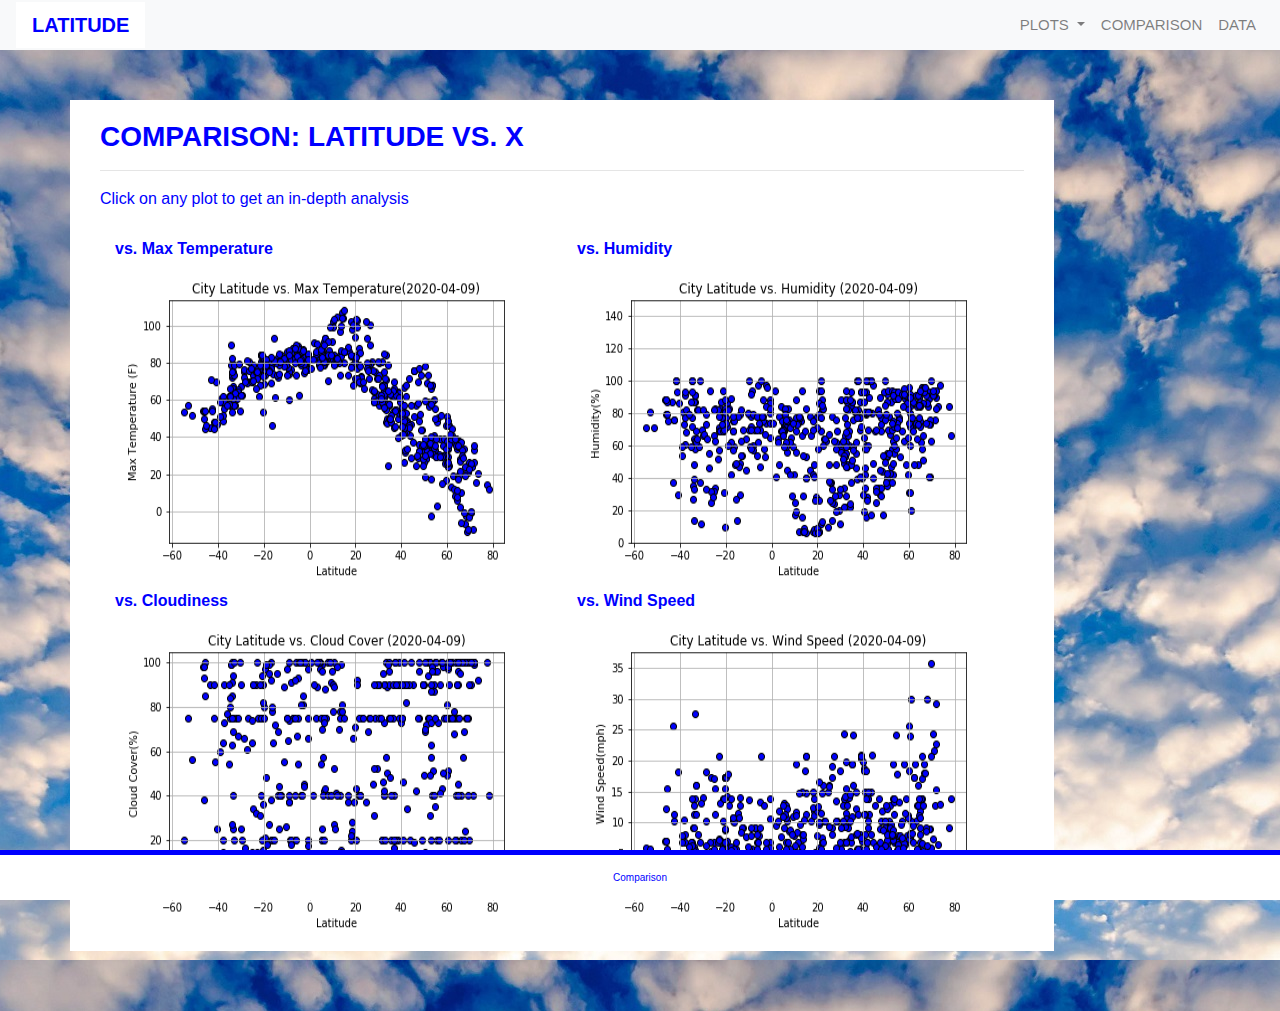
==== comparison.html @ 9848a16f "Finished homework.  I forgot to do updates while I was working. Oopsie." ====
<!-- Comparison -->
<!doctype html>
<html lang="en">
<head>
    <meta charset="utf-8">
    <meta http-equiv="X-UA-Compatible" content="IE=edge">
    <meta name="viewport" content="width=device-width, initial-scale=1">
    <link rel="stylesheet" href="https://stackpath.bootstrapcdn.com/bootstrap/4.3.1/css/bootstrap.min.css" integrity="sha384-ggOyR0iXCbMQv3Xipma34MD+dH/1fQ784/j6cY/iJTQUOhcWr7x9JvoRxT2MZw1T" crossorigin="anonymous">
    <link rel="stylesheet" type="text/css" href="style.css">
    <title>Comparison Page</title>
</head>
<body>
    <script src="https://code.jquery.com/jquery-3.3.1.slim.min.js" integrity="sha384-q8i/X+965DzO0rT7abK41JStQIAqVgRVzpbzo5smXKp4YfRvH+8abtTE1Pi6jizo" crossorigin="anonymous"></script>
    <script src="https://cdnjs.cloudflare.com/ajax/libs/popper.js/1.14.7/umd/popper.min.js" integrity="sha384-UO2eT0CpHqdSJQ6hJty5KVphtPhzWj9WO1clHTMGa3JDZwrnQq4sF86dIHNDz0W1" crossorigin="anonymous"></script>
    <script src="https://stackpath.bootstrapcdn.com/bootstrap/4.3.1/js/bootstrap.min.js" integrity="sha384-JjSmVgyd0p3pXB1rRibZUAYoIIy6OrQ6VrjIEaFf/nJGzIxFDsf4x0xIM+B07jRM" crossorigin="anonymous"></script>
    <div class="navigation">
        <nav class="navbar navbar-expand-lg navbar-light bg-light">
            <a class="navbar-brand" style="background-color: white;" href="index.html">LATITUDE</a>
            <button class="navbar-toggler" type="button" data-toggle="collapse" data-target="#navbarNavDropdown" aria-controls="navbarNavDropdown" aria-expanded="false" aria-label="Toggle navigation">
                <span class="navbar-toggler-icon"></span>
            </button>
            <div class="collapse navbar-collapse" id="navbarNavDropdown">
                <ul class="navbar-nav ml-auto">
                    <li class="nav-item dropdown">
                        <a class="nav-link dropdown-toggle" href="#" id="navbarDropdownMenuLink" role="button" data-toggle="dropdown" aria-haspopup="true" aria-expanded="false">
                            PLOTS
                        </a>
                        <div class="dropdown-menu" aria-labelledby="navbarDropdownMenuLink">
                            <a class="dropdown-item" href="temp.html">Max Temperature</a>
                            <a class="dropdown-item" href="humidity.html">Humidity</a>
                            <a class="dropdown-item" href="cloudiness.html">Cloudiness</a>
                            <a class="dropdown-item" href="wind_speed.html">Wind Speed</a>
                        </div>
                    </li>
                    <li class="nav-item">
                        <a class="nav-link" href="comparison.html">COMPARISON</a>
                    </li>
                    <li class="nav-item">
                        <a class="nav-link" href="data.html">DATA</a>
                    </li>
                </ul>
            </div>
        </nav>
    </div>
    <div class="container">
        <div class="row">
            <div class="box">
                <h3 class="title">COMPARISON: LATITUDE VS. X</h3>
                <hr>
                <p>Click on any plot to get an in-depth analysis</p>
                <div class="container" style="padding-bottom: 10px;">
                    <div class="row">
                        <div class="col-lg-6" style="padding-bottom: 30px;">
                            <div class="title">vs. Max Temperature</div>
                            <a href="temp.html">
                                <img class="panel" src="assets/images/Lat_vs_Temp_Plot.png" alt="Max Temperature Graph">
                            </a>
                        </div>
                        <div class="col-lg-6" style="padding-bottom: 30px;">
                            <div class="title">vs. Humidity</div>
                            <a href="humidity.html">
                                <img class="panel" src="assets/images/Lat_vs_Humidity_Plot.png" alt="Humidity Graph">
                            </a>
                        </div>
                    </div>
                    <div class="row">
                        <div class="col-lg-6" style="padding-bottom: 30px;">
                            <div class="title">vs. Cloudiness</div>
                            <a href="cloudiness.html">
                                <img class="panel" src="assets/images/Lat_vs_Cloudiness_Plot.png" alt="Cloudiness Graph">
                            </a>
                        </div>
                        <div class="col-lg-6" style="padding-bottom: 30px;">
                            <div class="title">vs. Wind Speed</div>
                            <a href="wind_speed.html">
                                <img class="panel" src="assets/images/Lat_vs_WindSpeed_Plot.png" alt="Wind Speed Graph">
                            </a>
                        </div>
                    </div>
                </div>
            </div>
        </div>
    </div>
    <footer>Comparison</footer>
</body>
</html>
---- style.css ----
/* 
CSS Style Sheet 
*/

/* Body */
body {
    background-image: url("assets/images/cloud_bg.jpg");
    height: 960px;
    background-position: center;
    background-repeat: repeat;
    background-size: cover;
  }

  /* Navbar */
  .navbar {
    max-height: 50px;
  }
  .navigation .navbar-brand {
    color: blue;
    margin-left: 0px;
    padding: inherit;
    font-weight: bold;
    background-color: white;
    font-family: Zilla Slab, Arial, Helvetica, sans-serif;
  }
  
  .navbar {
    background-color: white;
    font-size: 25px; 
  }
  .active, .dropdown-menu .dropdown-item:active a:hover {
    background-color: white;
  }
  .dropdown-item {
    color: blue;
  }
  .dropdown .dropdown-menu .dropdown-item:active, .dropdown .dropdown-menu .dropdown-item:hover {
    background-color: blue;
  }
  
  .nav-link:hover {
    background-color:blue;
    color: white;
   }
  
  .navbar-brand:hover {
  color: blue;
  }
  a {
    color: white;
    font-size: 15px;
    font-family: Zilla Slab, Arial, Helvetica, sans-serif;
  }
  
  /* Images */
  img{
    width:100%;
    height:100%;
  }
  .active, .panel:hover {
    border-color:blue;
    border-style: solid;
    
  }
  .vizualization {
    width:50%;
    height:50%;
  }
  
  /* Title */
  .title {
    color: blue;
    font-family: Zilla Slab, Arial, Helvetica, sans-serif;
    font-weight: bolder;
    padding-top: 10px;
  }
  
  /* Paragraph */
  p {
  color: blue;
  font-family: Zilla Slab, Helvetica, sans-serif;
  font-size: 16px;
  }
  
  /* Box */
  .box {
    margin-top: 50px;
    margin-bottom: 60px;
    padding: 10px 30px 10px;
    color: #ffffff;
    background-color: rgb(255, 255, 255);
  
  }
  /* Table */
  .table {
    font-size: 15px;
    border-top-color: rgb(255, 255, 255);
  }
  
  /* Footer */
  footer {
  background-color: white;
  border-top-style: solid;
  border-top-width: 5px;
  border-top-color: blue;
  color: blue;
  min-height: 50px;
  font-family: Zilla Slab, Helvetica, sans-serif;
  font-size: 10px;
  text-align: center;
  position: fixed;
  left: 0;
  bottom: 0;
  width: 100%;
  padding-top: 15px;
  }
  
  /* Media Queries */
  @media(max-width: 992px) {
    .navbar-expand-lg {
    background-color: #000000;
    }
    .navbar {
      max-height: none;
      padding: inherit;
    }
    .navbar div {
      margin: inherit;
      background-color: white;
    }
    .navbar-brand {
      padding: 10px;
    }
    button{
      margin-right: 30px;
    }
    button:focus {
      outline: 1px dotted;
      outline: auto 5px;
    }
  }
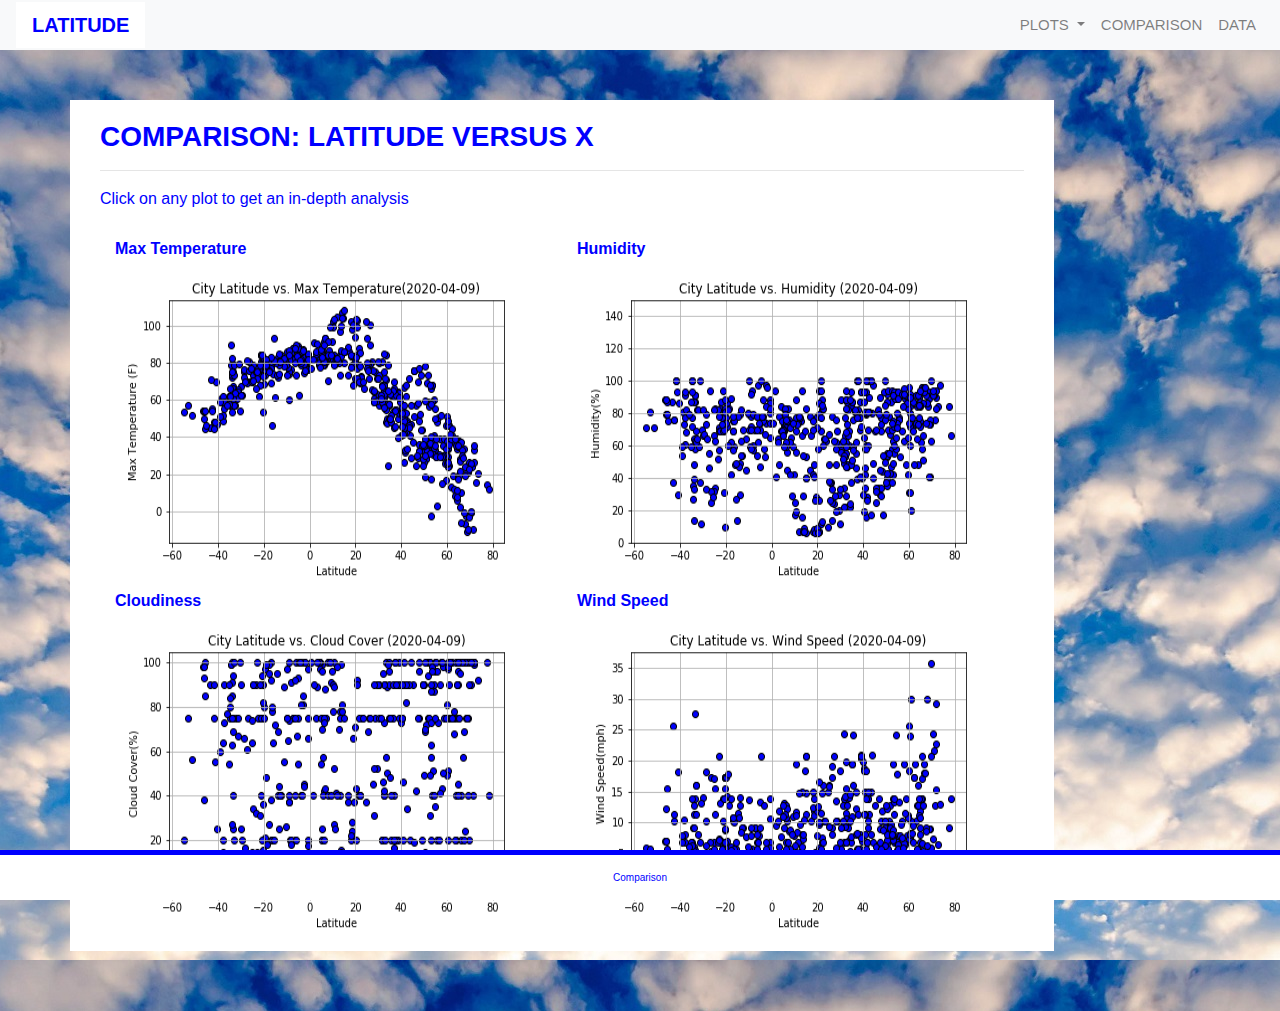
==== commit cc260a23: "Edited comparison.html to try to fix the Italian langeage translation problem." ====
--- a/comparison.html
+++ b/comparison.html
@@ -45,19 +45,19 @@
     <div class="container">
         <div class="row">
             <div class="box">
-                <h3 class="title">COMPARISON: LATITUDE VS. X</h3>
+                <h3 class="title">COMPARISON: LATITUDE VERSUS X</h3>
                 <hr>
                 <p>Click on any plot to get an in-depth analysis</p>
                 <div class="container" style="padding-bottom: 10px;">
                     <div class="row">
                         <div class="col-lg-6" style="padding-bottom: 30px;">
-                            <div class="title">vs. Max Temperature</div>
+                            <div class="title">Max Temperature</div>
                             <a href="temp.html">
                                 <img class="panel" src="assets/images/Lat_vs_Temp_Plot.png" alt="Max Temperature Graph">
                             </a>
                         </div>
                         <div class="col-lg-6" style="padding-bottom: 30px;">
-                            <div class="title">vs. Humidity</div>
+                            <div class="title">Humidity</div>
                             <a href="humidity.html">
                                 <img class="panel" src="assets/images/Lat_vs_Humidity_Plot.png" alt="Humidity Graph">
                             </a>
@@ -65,13 +65,13 @@
                     </div>
                     <div class="row">
                         <div class="col-lg-6" style="padding-bottom: 30px;">
-                            <div class="title">vs. Cloudiness</div>
+                            <div class="title">Cloudiness</div>
                             <a href="cloudiness.html">
                                 <img class="panel" src="assets/images/Lat_vs_Cloudiness_Plot.png" alt="Cloudiness Graph">
                             </a>
                         </div>
                         <div class="col-lg-6" style="padding-bottom: 30px;">
-                            <div class="title">vs. Wind Speed</div>
+                            <div class="title">Wind Speed</div>
                             <a href="wind_speed.html">
                                 <img class="panel" src="assets/images/Lat_vs_WindSpeed_Plot.png" alt="Wind Speed Graph">
                             </a>
